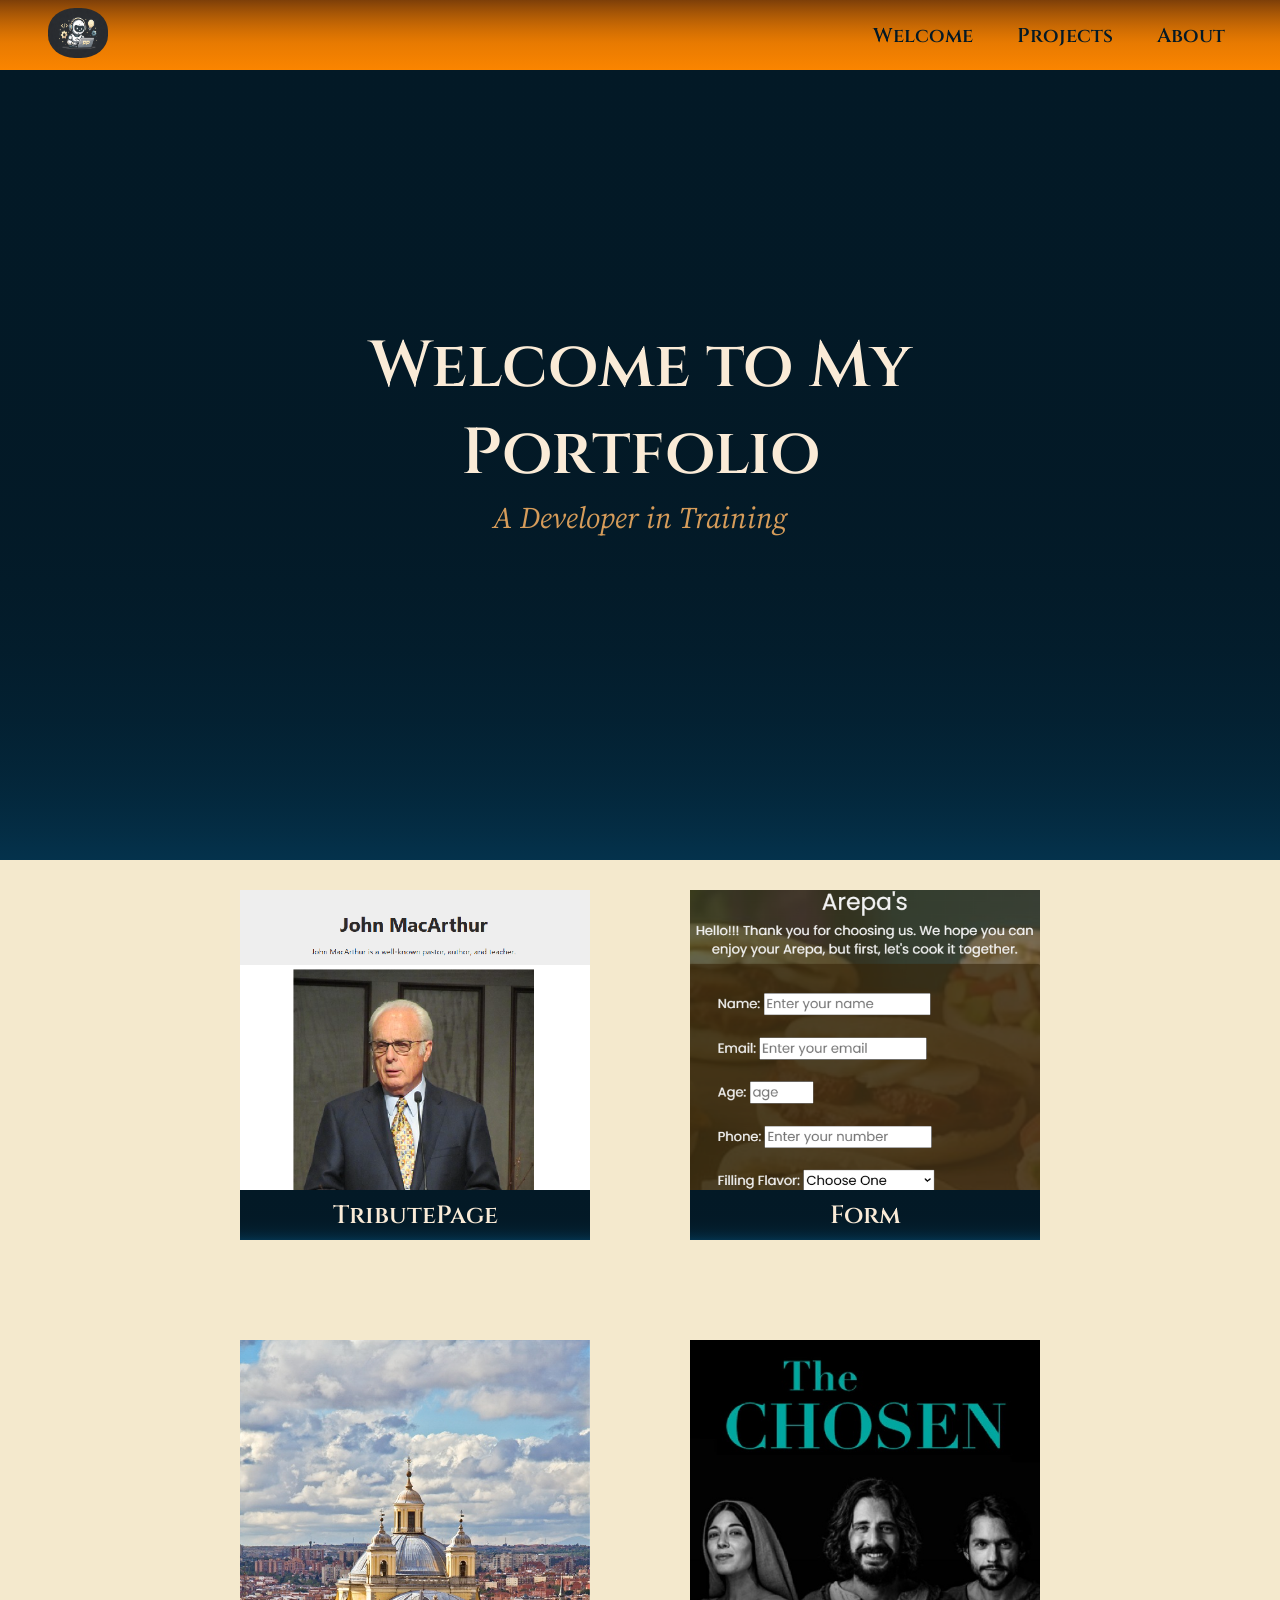
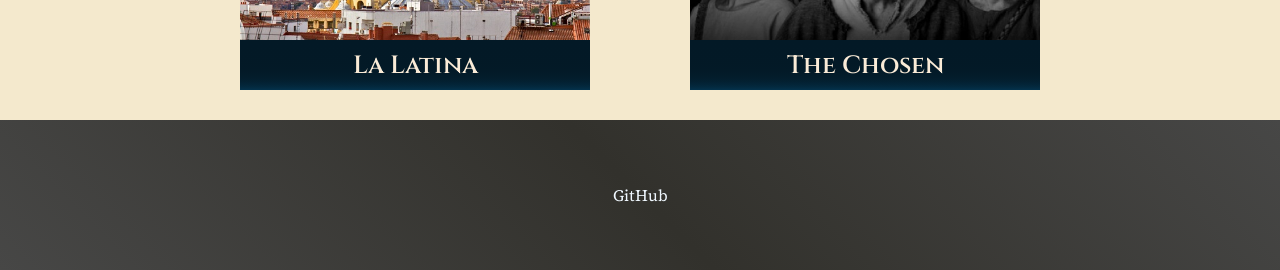
==== index.html @ 884328d0 "Media Queries Added" ====
<!DOCTYPE html>
<html lang="en">
  <head>
    <title>Ben's Portfolio</title>
    <link rel="stylesheet" href="styles.css" />
    <link rel="icon" href="Iconos/logo.png" />
  </head>
  <body>
    <header class="header">
      <div class="navbar">
        <img src="Iconos/logo.png" />
      </div>
      <nav>
        <ul class="bar-link">
          <li><a href="#welcome-section">Welcome</a></li>
          <li><a href="#projects">Projects</a></li>
          <li><a href="#about">About</a></li>
        </ul>
      </nav>
    </header>
    <div class="bigset-wel">
      <section id="welcome-section">
        <h1>Welcome to My<br />Portfolio</h1>
        <p>A Developer in Training</p>
      </section>
    </div>
    <div class="bigset-pro">
      <section id="projects">
        <div class="project-tile">
          <a href="https://benjam0708.github.io/TributePage/" target="_blank"
            ><img
              src="Iconos/tribute.png"
              alt="imagen de la página de tributo a John McArthur"
            />
            <p class="ti-proj">TributePage</p></a
          >
        </div>
        <div class="project-tile">
          <a href="https://benjam0708.github.io/FormTest/" target="_blank"
            ><img
              src="Iconos/form.png"
              alt="Imagen del formularios realizado para arepas"
            />
            <p class="ti-proj">Form</p></a
          >
        </div>
        <div class="project-tile">
          <a href="https://github.com/BenjaM0708/HWLatina" target="_blank"
            ><img
              src="Iconos/latina.jpg"
              alt="Basílica de San Fernando en baririo La Latina"
            />
            <p class="ti-proj">La Latina</p></a
          >
        </div>
        <div class="project-tile">
          <a href="https://github.com/BenjaM0708/The-Chosen" target="_blank"
            ><img
              src="Iconos/the-chosen.jpg"
              alt="Imagen de serie de The Chosen"
            />
            <p class="ti-proj">The Chosen</p></a
          >
        </div>
      </section>
    </div>
    <footer id="about">
      <a href="https://github.com/BenjaM0708" class="link" target="_blank"
        >GitHub</a
      >
    </footer>
  </body>
</html>
---- styles.css ----
@import url('https://fonts.googleapis.com/css2?family=Cinzel:wght@400..900&family=Lugrasimo&family=Source+Serif+4:ital,opsz,wght@0,8..60,200..900;1,8..60,200..900&display=swap');

/*
.source-serif-4-<uniquifier> {
  font-family: "Source Serif 4", serif;
  font-optical-sizing: auto;
  font-weight: <200-900>;
  font-style: normal;
}

.cinzel-<uniquifier> {
  font-family: "Cinzel", serif;
  font-optical-sizing: auto;
  font-weight: <400-900>;
  font-style: normal;
}

.lugrasimo-regular {
  font-family: "Lugrasimo", cursive;
  font-weight: 400;
  font-style: normal;
} 
*/

* {
  margin: 0;
  padding: 0;
  font-size: 16px;
  font-family: "Source Serif 4", serif;
  font-weight: 400;
  font-style: normal;
  box-sizing: border-box;
}

a {
  text-decoration: none;
}

.link {
  transition: all 0.3s;
  display: inline-block;
  text-decoration: none;
}

a:visited, a:link {
  color: aliceblue;
}

.header{
  background: linear-gradient(0deg, #fb8500, 70%, #7d3f09);
  height: 70px;
  display: flex;
  justify-content: space-between;
  align-items: center;
  padding: 5px 10px;
  position: fixed;
  top: 0;
  width: 100%;     
  z-index: 1000;
}

.header .navbar {
  margin-left: 3%;
}

.header nav {
  margin-right: 2%;
}

.header .navbar img {
  width: 60px;
  height: 50px;
  border-radius: 45%;
  cursor: pointer;
  transition: all 0.3s;
}

.header .navbar img:hover {
  transform: scale(1.2);
}

.header .bar-link {
  list-style: none;
}

.bar-link li {
  display: inline-block;
  padding: 0 20px;
  cursor: pointer;
  transition: all 0.1s;
}

.bar-link a {
  color: #031926;
  font-family: "Cinzel", serif;
  font-optical-sizing: none;
  font-weight: 600;
  font-style: normal;
  font-size: 20px;
}

.bar-link li:hover{
  transform: scale(1.2);
}

.bar-link li a:hover {
  color: aliceblue;
}

.bigset-wel {
  background: linear-gradient(180deg, #031926, 90%, #04324c);
  color: antiquewhite;
  height: 860px;
}

#welcome-section {
  display:flex;
  flex-direction: column;
  align-items: center;
  text-align: center;
  height: 860px;
  justify-content: center;
}

#welcome-section h1 {
  font-family: "Cinzel", serif;
  font-optical-sizing: none;
  font-weight: 600;
  font-style: normal;
  font-size: 65px;
}

#welcome-section p {
  font-style: italic;
  font-size: 30px;
  color: #d69c5a;
}

.bigset-pro {
  background-color: #f4e9cd;
  color: #000000;
  height: 860px;
  display: flex;
  justify-content: center;
}

.bigset-pro .project-tile {
  height: 350px;
  width: 350px;
  margin: 0px;
  padding: 0px;
  cursor: pointer;
  transition: all 0.35s;
}

.bigset-pro .project-tile:hover {
    transform: scale(1.05);
}

.bigset-pro .ti-proj {
  background: linear-gradient(180deg, #031926, 90%, #04324c);
  color: antiquewhite;
  height: 50px;
  display: flex;
  align-items: center;
  justify-content: center;
  font-size: 25px;
  font-family: "Cinzel", serif;
  font-optical-sizing: none;
  font-weight: 600;
  font-style: normal;
  z-index: 2;
  margin: 0;
}

.project-tile img {
  height: 300px;
  width: 100%;
  z-index: 1;
  margin: 0;
  display: block;
}

#projects {
  display:grid;
  height: 860px;
  align-content: center;
  grid-template-columns: 1fr 1fr;
  grid-gap:100px;
}

#about {
  background: linear-gradient(45deg, #474746, #32312c, #474746);
  height: 150px;
  color: aliceblue;
  transition: all 0.3s;
  display: flex;
  align-items: center;
  justify-content: center;
}

#about .link:hover {
  transform: scale(1.2);
}

/*Pantallas Chicas*/
@media (max-width:480px) {
  body {
   background-color: #000000;
  }
 
  * {
   margin: auto;
   padding: auto;
   font-size: 15px;
   font-family: "Source Serif 4", serif;
   font-weight: 400;
   font-style: normal;
   box-sizing: border-box;
  }

  /*Porcion de Grilla Cambiada*/

  .bigset-pro .ti-proj {
  background: linear-gradient(180deg, #031926, 90%, #04324c);
  color: antiquewhite;
  height: 40px;
  display: flex;
  align-items: center;
  justify-content: center;
  font-size: 20px;
  font-family: "Cinzel", serif;
  font-optical-sizing: none;
  font-weight: 600;
  font-style: normal;
  z-index: 2;
  margin: 0;
}

.project-tile img {
  height: 260px;
  width: 100%;
  z-index: 1;
  margin: 0;
  display: block;
}

.bigset-pro .project-tile {
  height: 300px;
  width: 300px;
  margin: 0px;
  padding: 0px;
  cursor: pointer;
  transition: all 0.35s;
}

/*Disposición*/

.bigset-pro {
  background-color: #f4e9cd;
  color: #000000;
  height: 860px;
  display: flex;
  justify-content: center;
}

#projects {
  display:grid;
  height: 860px;
  align-content: center;
  grid-template-columns: 1fr 1fr;
  grid-gap:100px;
}

}
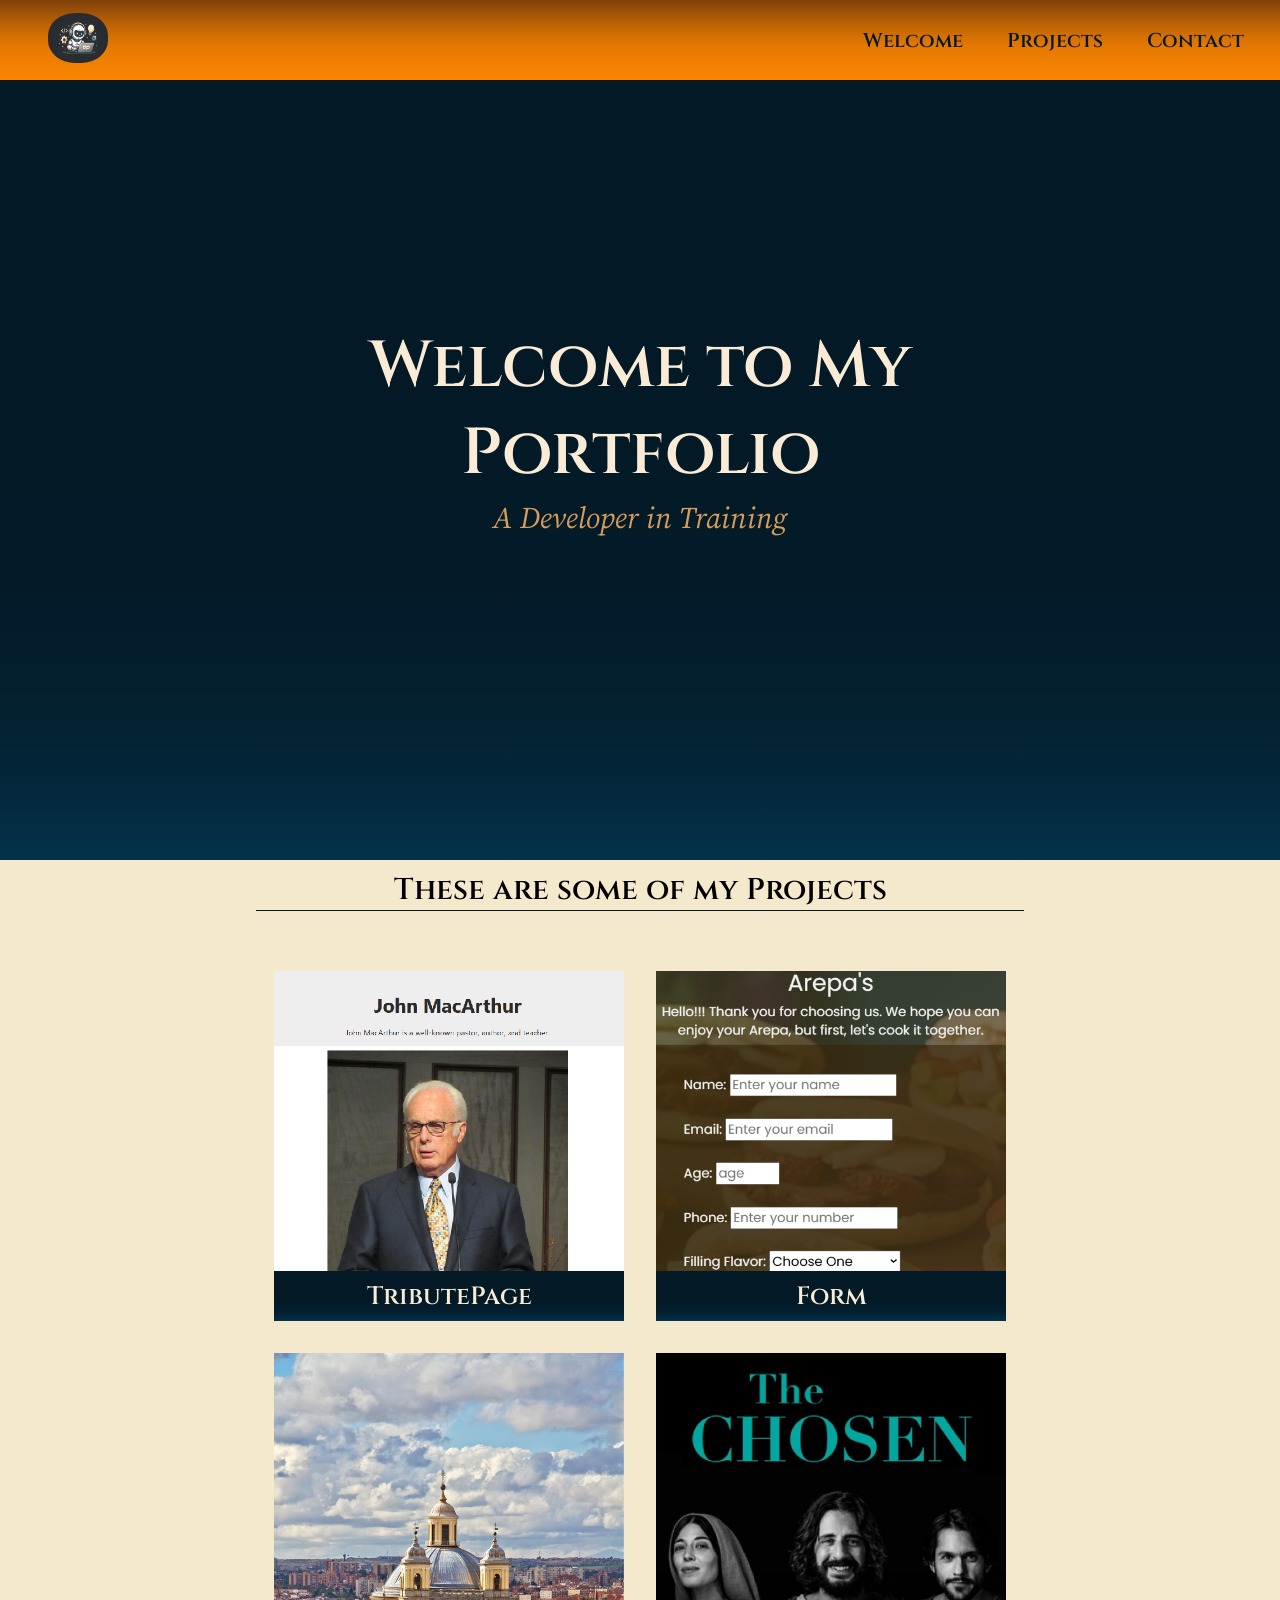
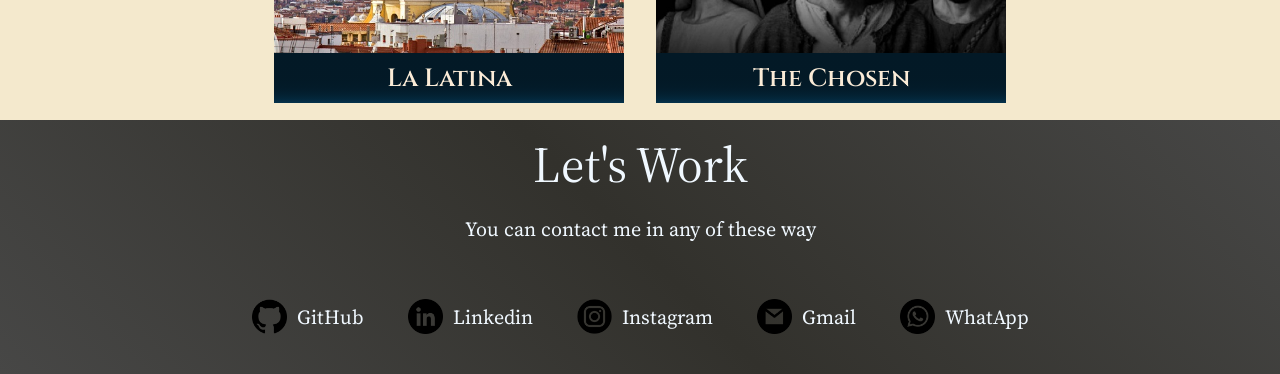
==== commit 7f27484f: "Final" ====
--- a/index.html
+++ b/index.html
@@ -8,13 +8,13 @@
   <body>
     <header class="header">
       <div class="navbar">
-        <img src="Iconos/logo.png" />
+        <a href="LogoPage/index.html"><img src="Iconos/logo.png" /></a>
       </div>
       <nav>
         <ul class="bar-link">
           <li><a href="#welcome-section">Welcome</a></li>
-          <li><a href="#projects">Projects</a></li>
-          <li><a href="#about">About</a></li>
+          <li><a href="#ptx">Projects</a></li>
+          <li><a href="#about">Contact</a></li>
         </ul>
       </nav>
     </header>
@@ -25,6 +25,10 @@
       </section>
     </div>
     <div class="bigset-pro">
+      <div id="ptx">
+        <p id="pText">These are some of my Projects</p>
+        <div class="bar"></div>
+      </div>
       <section id="projects">
         <div class="project-tile">
           <a href="https://benjam0708.github.io/TributePage/" target="_blank"
@@ -65,9 +69,54 @@
       </section>
     </div>
     <footer id="about">
-      <a href="https://github.com/BenjaM0708" class="link" target="_blank"
-        >GitHub</a
-      >
+      <h2>Let's Work</h2>
+      <p>You can contact me in any of these way</p>
+      <div>
+        <a href="https://github.com/BenjaM0708" class="link" target="_blank"
+          ><img src="Iconos/github.png" alt="Logo de GitHub" class="c-Icon" />
+          GitHub</a
+        >
+        <a
+          href="https://www.linkedin.com/in/benjamin-mu%C3%B1oz-116a06354/"
+          target="_blank"
+          class="link"
+          ><img
+            src="Iconos/linkedin.png"
+            alt="Logo de Linkedin"
+            class="c-Icon"
+          />
+          Linkedin</a
+        >
+        <a
+          href="https://www.instagram.com/benjamunozja/"
+          target="_blank"
+          class="link"
+          ><img
+            src="Iconos/instagram.png"
+            alt="Logo de Instagram"
+            class="c-Icon"
+          />
+          Instagram</a
+        >
+        <a
+          href="https://mail.google.com/mail/?view=cm
+&to=benjamunozja@gmail.com
+&su=Consulta%20desde%20mi%20web
+&body=Hola,%20te%20escribo%20desde%20tu%20página%20para%20contactarte"
+          target="_blank"
+          class="link"
+          ><img src="Iconos/gmail.png" alt="logo de Gmail" class="c-Icon" />
+          Gmail</a
+        >
+        <a href="https://wa.me/34614668536" target="_blank" class="link"
+          ><img
+            src="Iconos/whatsapp.png"
+            alt="Logo de WhatApp"
+            class="c-Icon"
+          />
+          WhatApp</a
+        >
+      </div>
     </footer>
   </body>
 </html>
--- a/styles.css
+++ b/styles.css
@@ -29,7 +29,7 @@
   font-family: "Source Serif 4", serif;
   font-weight: 400;
   font-style: normal;
-  box-sizing: border-box;
+  /*box-sizing: border-box;*/
 }
 
 a {
@@ -42,11 +42,12 @@
   text-decoration: none;
 }
 
-a:visited, a:link {
+a:visited,
+a:link {
   color: aliceblue;
 }
 
-.header{
+.header {
   background: linear-gradient(0deg, #fb8500, 70%, #7d3f09);
   height: 70px;
   display: flex;
@@ -55,7 +56,7 @@
   padding: 5px 10px;
   position: fixed;
   top: 0;
-  width: 100%;     
+  width: 100%;
   z-index: 1000;
 }
 
@@ -99,7 +100,7 @@
   font-size: 20px;
 }
 
-.bar-link li:hover{
+.bar-link li:hover {
   transform: scale(1.2);
 }
 
@@ -114,7 +115,7 @@
 }
 
 #welcome-section {
-  display:flex;
+  display: flex;
   flex-direction: column;
   align-items: center;
   text-align: center;
@@ -138,10 +139,35 @@
 
 .bigset-pro {
   background-color: #f4e9cd;
-  color: #000000;
   height: 860px;
   display: flex;
   justify-content: center;
+  flex-wrap: wrap;
+}
+
+.bigset-pro #ptx {
+  display: block;
+  justify-content: center;
+  width: 60%;
+  height: 60px;
+}
+
+.bigset-pro #pText {
+  font-family: "Cinzel", serif;
+  font-optical-sizing: none;
+  font-weight: 600;
+  font-style: normal;
+  font-size: 30px;
+  text-align: center;
+  padding-top: 10px;
+}
+
+.bigset-pro .bar {
+  height: 1px;
+  display: block;
+  width: 100%;
+  background-color: #031926;
+  justify-items: center;
 }
 
 .bigset-pro .project-tile {
@@ -154,7 +180,7 @@
 }
 
 .bigset-pro .project-tile:hover {
-    transform: scale(1.05);
+  transform: scale(1.05);
 }
 
 .bigset-pro .ti-proj {
@@ -182,94 +208,89 @@
 }
 
 #projects {
-  display:grid;
-  height: 860px;
+  display: grid;
+  height: auto;
   align-content: center;
-  grid-template-columns: 1fr 1fr;
-  grid-gap:100px;
+  grid-template-columns: repeat(2, 1fr);
+  gap: 2rem;
+}
+
+@media (max-width: 850px) {
+
+  /*Porcion de Grilla Cambiada*/
+  .bigset-pro {
+    height: auto;
+  }
+
+  #projects {
+    grid-template-columns: 1fr;
+    height: auto;
+    padding: 100px;
+    gap: 100px;
+  }
+
+  .bigset-pro .project-tile {
+    height: 25rem;
+    width: auto;
+    margin: 0px;
+  }
+
+  .project-tile img {
+    height: 25rem;
+    width: auto;
+    z-index: 1;
+  }
+
+  .bigset-pro .ti-proj {
+    height: 50px;
+    z-index: 2;
+  }
+
 }
 
 #about {
   background: linear-gradient(45deg, #474746, #32312c, #474746);
-  height: 150px;
+  height: auto;
   color: aliceblue;
   transition: all 0.3s;
   display: flex;
   align-items: center;
   justify-content: center;
+  flex-wrap: wrap;
+  gap: 1rem;
+}
+
+#about h2 {
+  font-size: 50px;
+  display: inline-block;
+  text-align: center;
+  width: 100%;
+  padding-top: 10px;
+}
+
+#about p {
+  font-size: 20px;
+  display: inline-block;
+  width: 100%;
+  text-align: center;
+}
+
+#about .link {
+  display: inline-flex;
+  align-items: center;
+  font-size: 20px;
+  padding: 40px 20px;
+  text-align: center;
+  gap: 10px
 }
 
 #about .link:hover {
-  transform: scale(1.2);
-}
-
-/*Pantallas Chicas*/
-@media (max-width:480px) {
-  body {
-   background-color: #000000;
-  }
- 
-  * {
-   margin: auto;
-   padding: auto;
-   font-size: 15px;
-   font-family: "Source Serif 4", serif;
-   font-weight: 400;
-   font-style: normal;
-   box-sizing: border-box;
-  }
-
-  /*Porcion de Grilla Cambiada*/
-
-  .bigset-pro .ti-proj {
-  background: linear-gradient(180deg, #031926, 90%, #04324c);
-  color: antiquewhite;
-  height: 40px;
-  display: flex;
-  align-items: center;
-  justify-content: center;
-  font-size: 20px;
-  font-family: "Cinzel", serif;
-  font-optical-sizing: none;
-  font-weight: 600;
-  font-style: normal;
-  z-index: 2;
-  margin: 0;
-}
-
-.project-tile img {
-  height: 260px;
-  width: 100%;
-  z-index: 1;
-  margin: 0;
-  display: block;
-}
-
-.bigset-pro .project-tile {
-  height: 300px;
-  width: 300px;
-  margin: 0px;
-  padding: 0px;
-  cursor: pointer;
-  transition: all 0.35s;
-}
-
-/*Disposición*/
-
-.bigset-pro {
-  background-color: #f4e9cd;
-  color: #000000;
-  height: 860px;
-  display: flex;
-  justify-content: center;
-}
-
-#projects {
-  display:grid;
-  height: 860px;
-  align-content: center;
-  grid-template-columns: 1fr 1fr;
-  grid-gap:100px;
-}
-
+  transform: translateY(10px);
+  color: #f1da8e;
+}
+
+
+#about img {
+  height: 35px;
+  width: auto;
 }
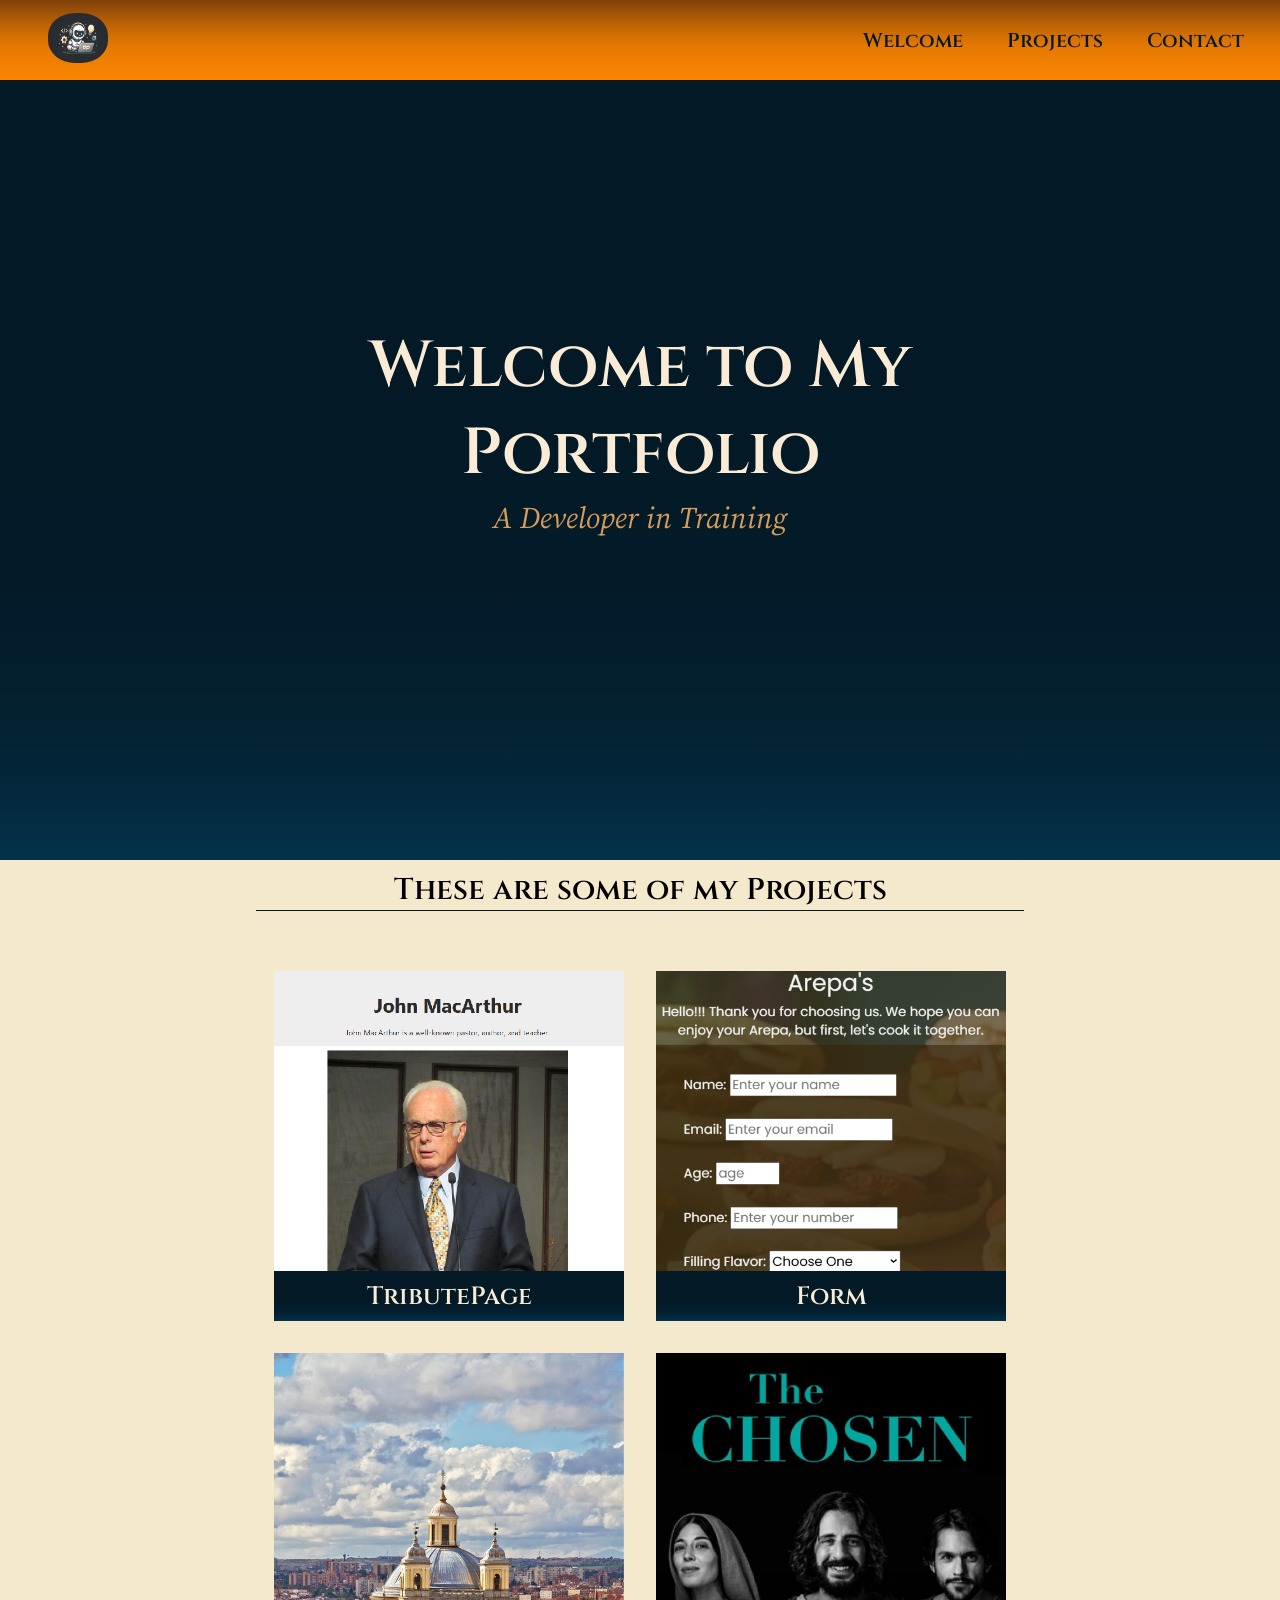
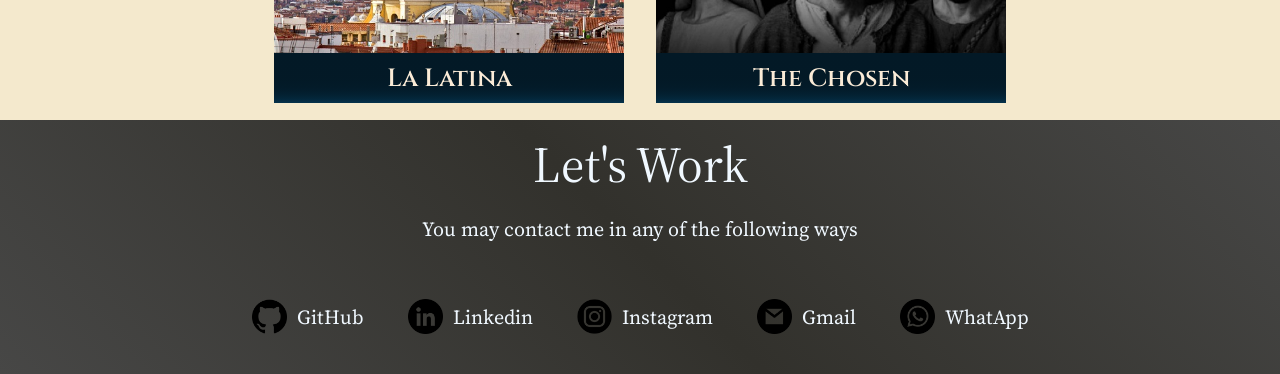
==== commit d0f5f1cb: "Complete the items" ====
--- a/index.html
+++ b/index.html
@@ -10,7 +10,7 @@
       <div class="navbar">
         <a href="LogoPage/index.html"><img src="Iconos/logo.png" /></a>
       </div>
-      <nav>
+      <nav id="navbar">
         <ul class="bar-link">
           <li><a href="#welcome-section">Welcome</a></li>
           <li><a href="#ptx">Projects</a></li>
@@ -70,9 +70,13 @@
     </div>
     <footer id="about">
       <h2>Let's Work</h2>
-      <p>You can contact me in any of these way</p>
+      <p>You may contact me in any of the following ways</p>
       <div>
-        <a href="https://github.com/BenjaM0708" class="link" target="_blank"
+        <a
+          href="https://github.com/BenjaM0708"
+          class="link"
+          target="_blank"
+          id="profile-link"
           ><img src="Iconos/github.png" alt="Logo de GitHub" class="c-Icon" />
           GitHub</a
         >
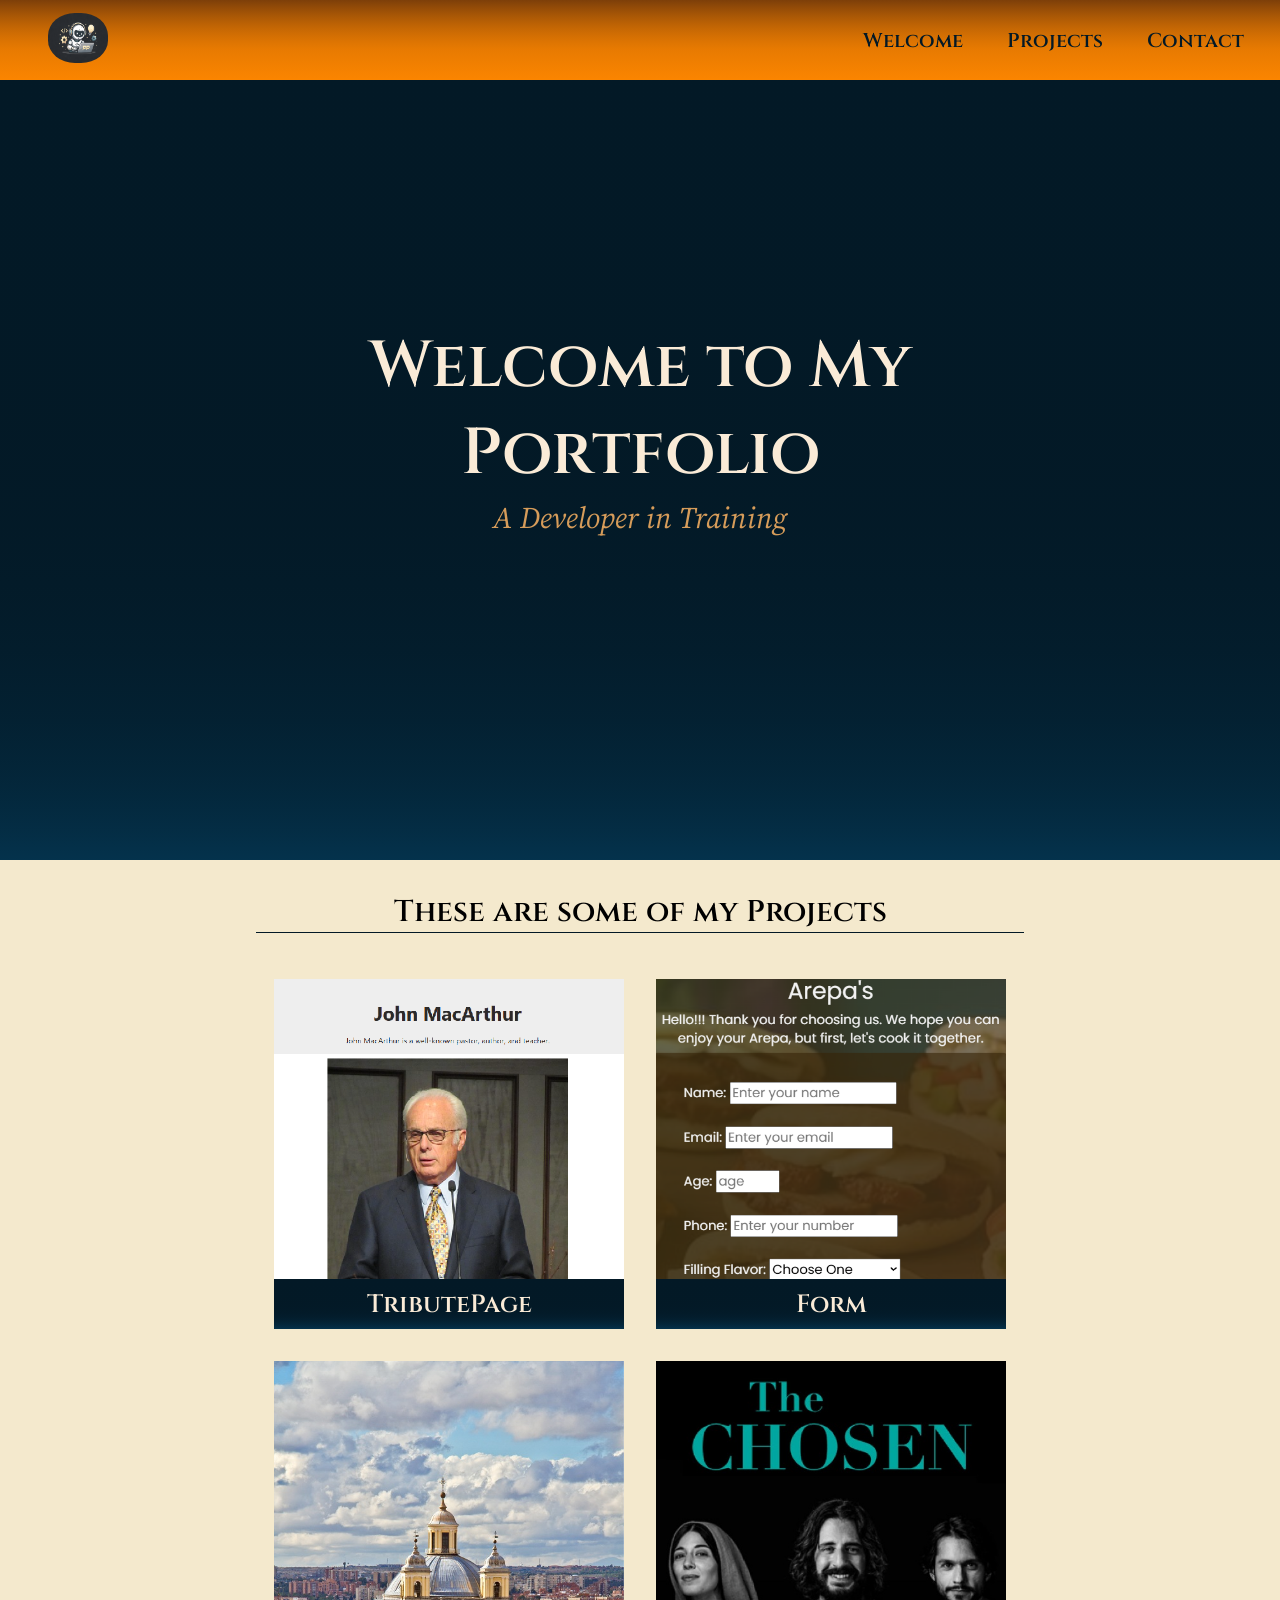
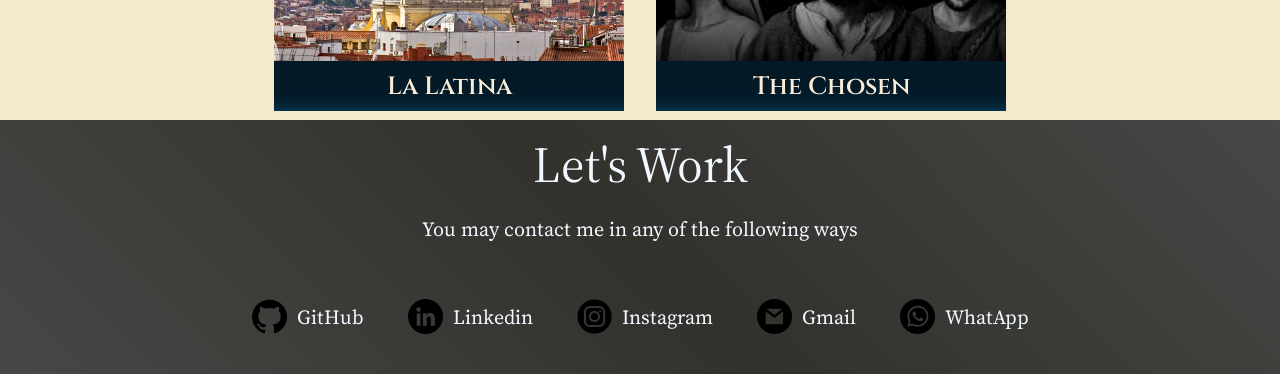
==== commit ec9fe943: "Improve To Send" ====
--- a/index.html
+++ b/index.html
@@ -1,9 +1,11 @@
-<!DOCTYPE html>
+<!doctype html>
 <html lang="en">
   <head>
-    <title>Ben's Portfolio</title>
+    <title>Benji's Portfolio</title>
     <link rel="stylesheet" href="styles.css" />
     <link rel="icon" href="Iconos/logo.png" />
+    <meta name="viewport" content="width=device-width, initial-scale=1.0" />
+    <meta charset="UTF-8" />
   </head>
   <body>
     <header class="header">
--- a/styles.css
+++ b/styles.css
@@ -114,6 +114,26 @@
   height: 860px;
 }
 
+/*Media Query for the Navbar*/
+
+@media (max-width: 500px) {
+
+.header {
+  justify-content: space-around;
+}
+
+.bar-link a {
+  font-size: 1rem;
+}
+
+.bar-link li {
+  display:block;
+}
+
+}
+
+/*End of Media Query for the Navbar*/
+
 #welcome-section {
   display: flex;
   flex-direction: column;
@@ -137,6 +157,19 @@
   color: #d69c5a;
 }
 
+/*Media Query for the Welcom-section*/
+
+@media (max-width: 750px){
+ 
+#welcome-section h1, #welcome-section p {
+  font-size:1.8rem;
+}
+
+
+
+}
+
+/*End of Media Query for the Welcom-section*/
 .bigset-pro {
   background-color: #f4e9cd;
   height: 860px;
@@ -150,6 +183,7 @@
   justify-content: center;
   width: 60%;
   height: 60px;
+  margin-top: 2rem;
 }
 
 .bigset-pro #pText {
@@ -159,7 +193,7 @@
   font-style: normal;
   font-size: 30px;
   text-align: center;
-  padding-top: 10px;
+ 
 }
 
 .bigset-pro .bar {
@@ -215,28 +249,27 @@
   gap: 2rem;
 }
 
-@media (max-width: 850px) {
+@media (max-width: 750px) {
 
   /*Porcion de Grilla Cambiada*/
   .bigset-pro {
-    height: auto;
+    height: 105rem;
   }
 
   #projects {
     grid-template-columns: 1fr;
     height: auto;
-    padding: 100px;
-    gap: 100px;
+    gap: 4rem;
   }
 
   .bigset-pro .project-tile {
-    height: 25rem;
+    height: 18rem;
     width: auto;
     margin: 0px;
   }
 
   .project-tile img {
-    height: 25rem;
+    height: 18rem;
     width: auto;
     z-index: 1;
   }
@@ -244,6 +277,26 @@
   .bigset-pro .ti-proj {
     height: 50px;
     z-index: 2;
+  }
+
+  #pText {
+    margin-top: 2.5rem;
+  }
+
+}
+
+@media (max-width: 450px){
+
+.bigset-pro .project-tile, .project-tile img {
+  height: 15rem;
+}
+
+.bigset-pro {
+    height: 95rem;
+  }
+
+#pText {
+    margin-top: 1rem;
   }
 
 }
@@ -293,4 +346,27 @@
 #about img {
   height: 35px;
   width: auto;
-}+}
+
+/*Media Query for the About*/
+
+@media (max-width: 810px) {
+
+#about h2 {
+  font-size: 3rem;
+}
+
+#about .link {
+  display: grid;
+  grid-template-columns: repeat(2, 1fr);
+  font-size: 16px;
+  padding: 1rem;
+}
+
+#about div {
+  margin: 1rem;
+}
+
+}
+
+/*End of Media Query for the About*/
